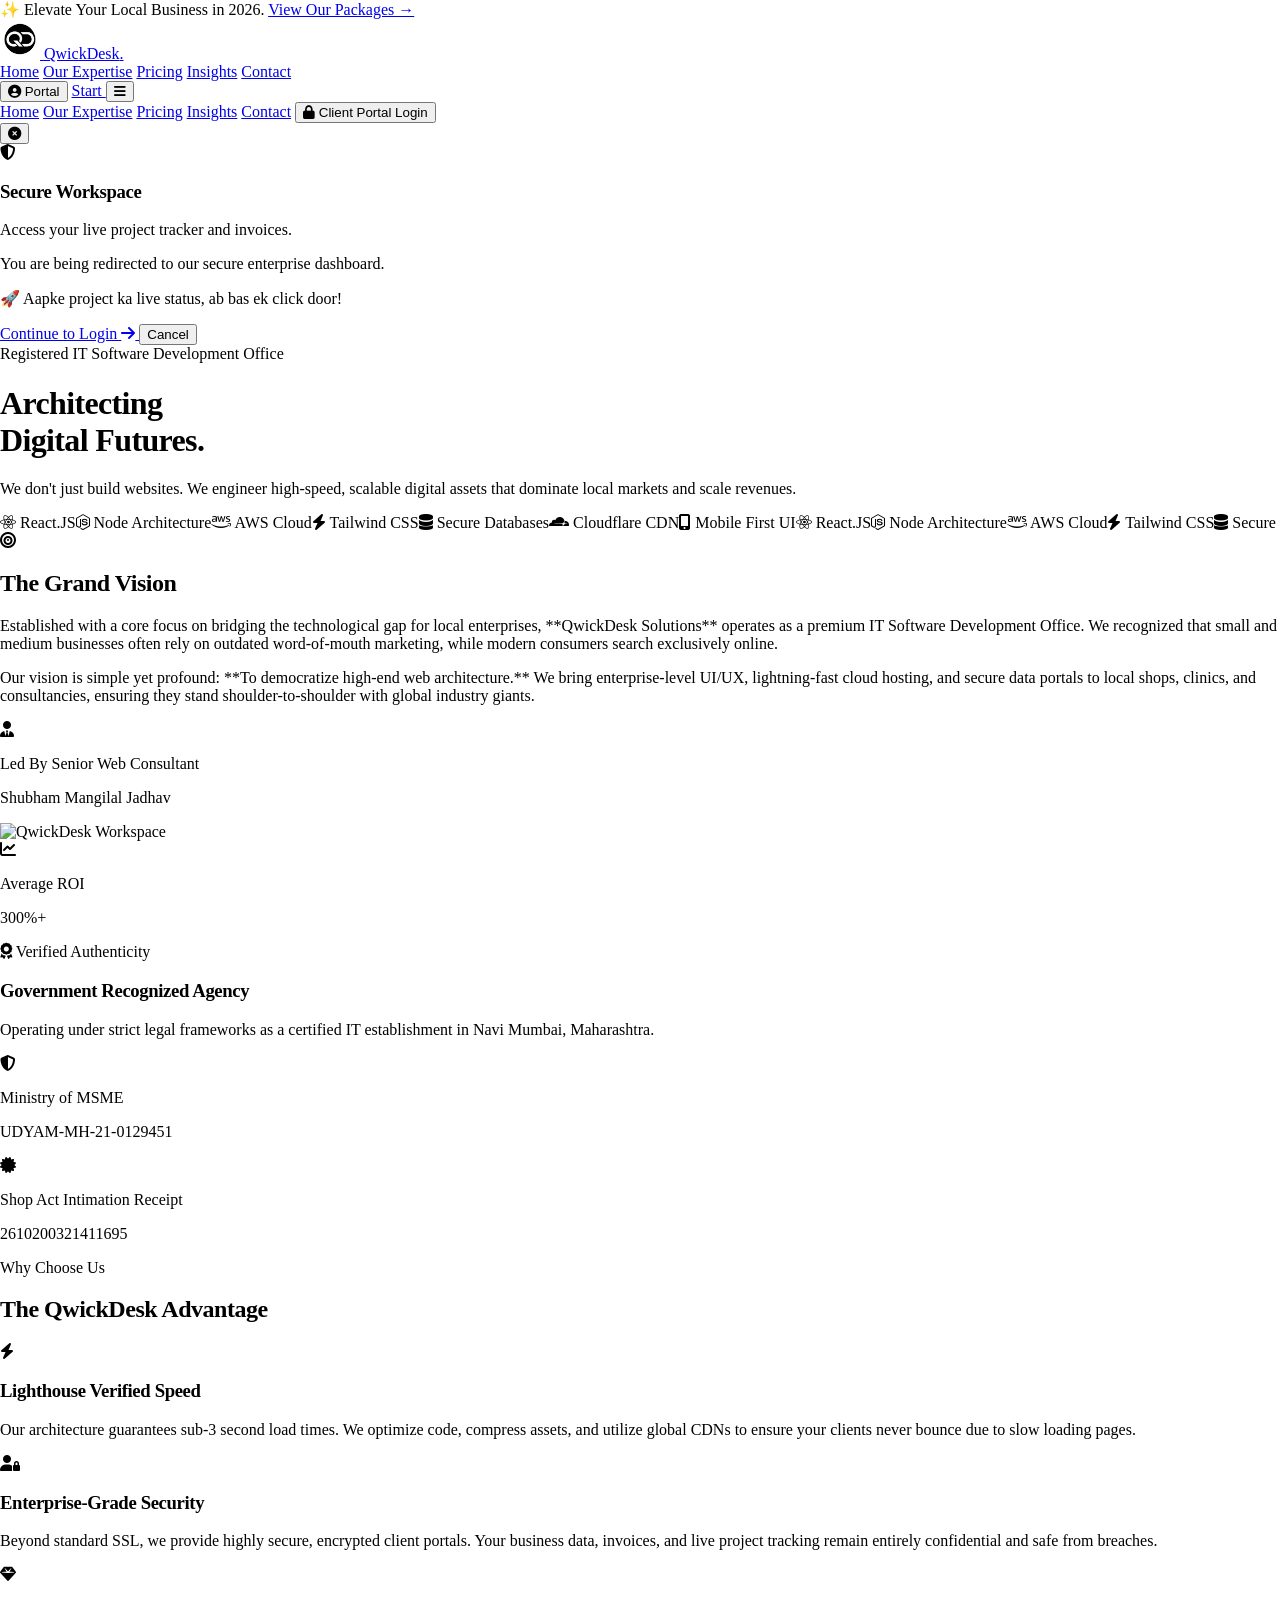
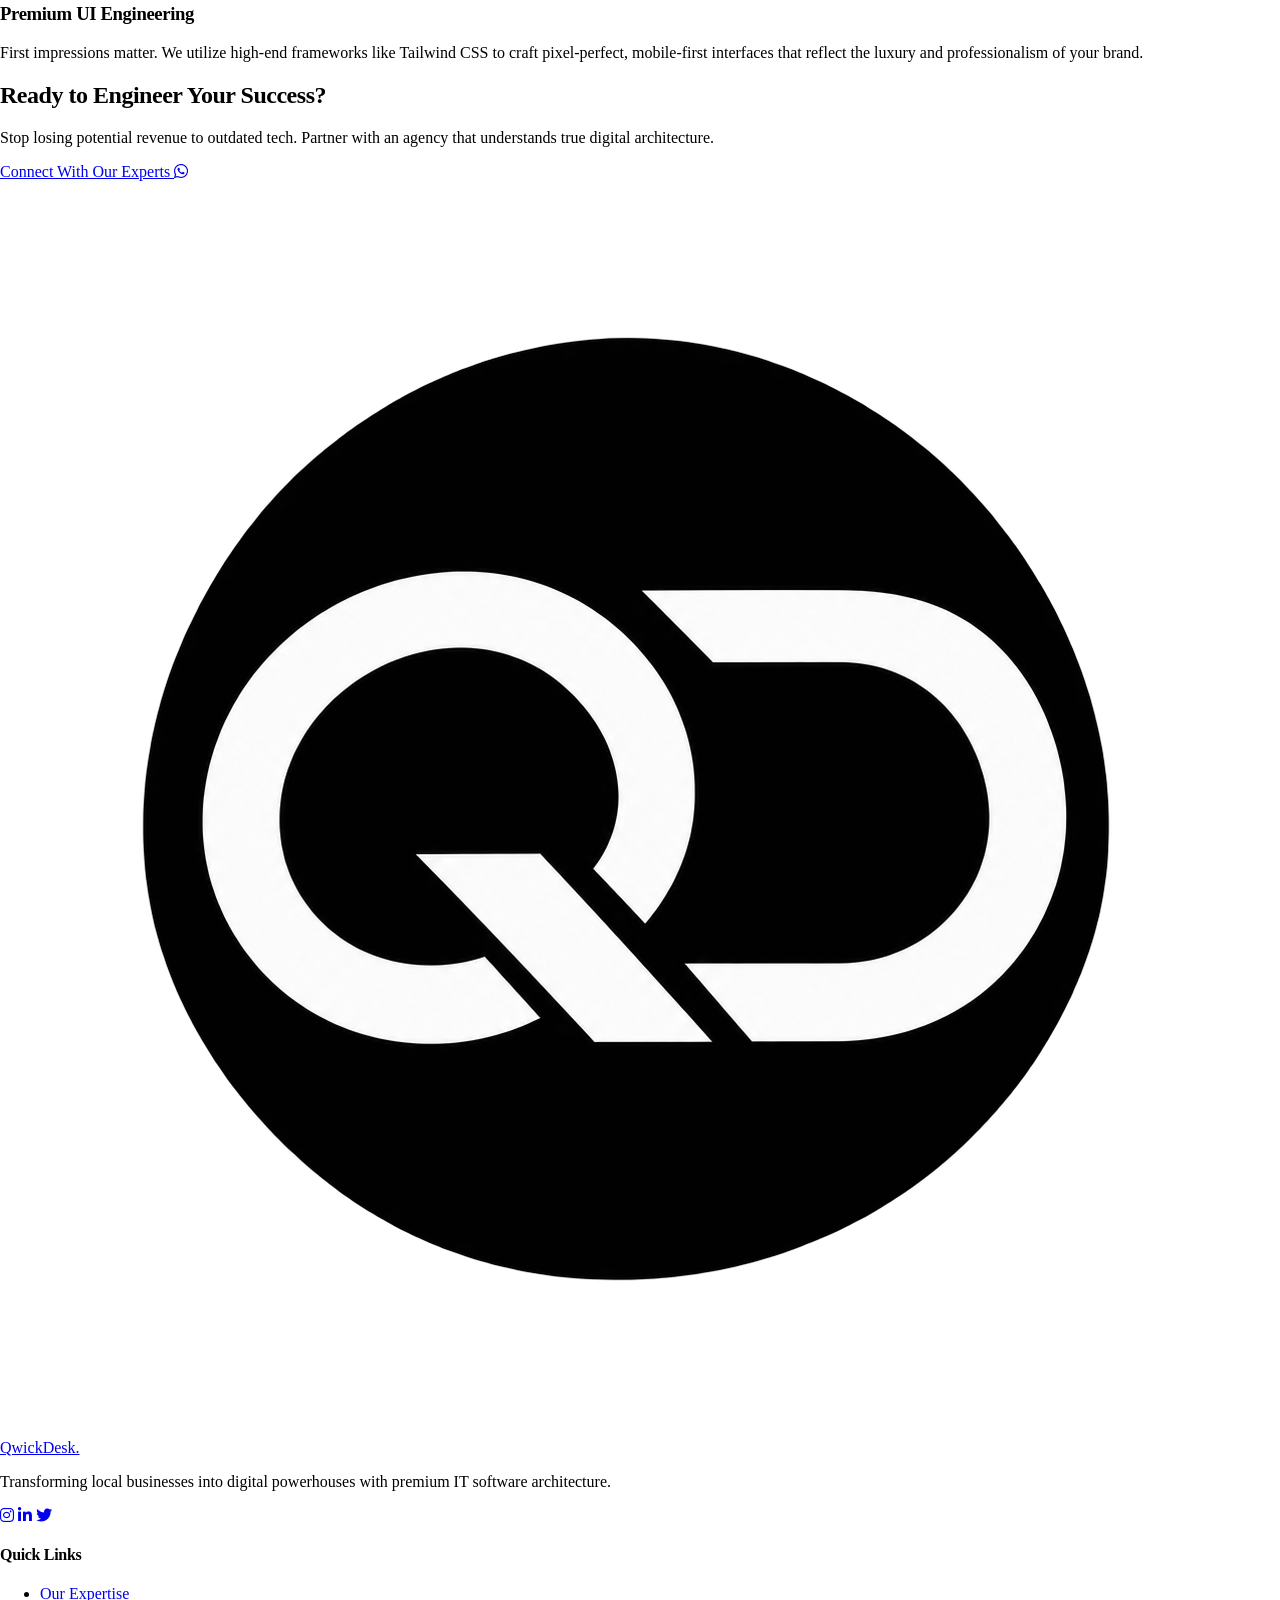
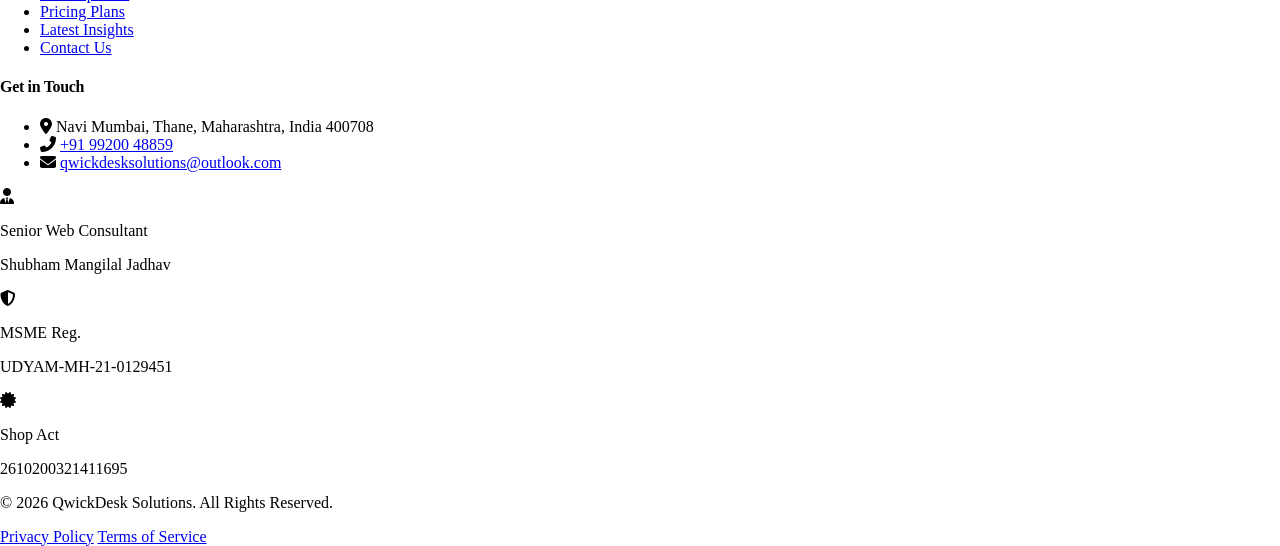
==== about.html @ 7ba64572 "Create about.html" ====
<!DOCTYPE html>
<html lang="en">
<head>
    <meta charset="UTF-8">
    <meta name="viewport" content="width=device-width, initial-scale=1.0, maximum-scale=1.0, user-scalable=no">
    <title>About Us | QwickDesk Solutions - Premium Web Agency</title>
    
    <!-- SEO & Meta Tags -->
    <meta name="description" content="Learn about QwickDesk Solutions - An officially recognized IT Software Development Office empowering local businesses with high-speed digital architecture.">
    <meta name="theme-color" content="#0f172a">
    
    <!-- Favicon -->
    <link rel="icon" href="favicon.png" type="image/png">
    
    <!-- Tailwind CSS CDN -->
    <script src="https://cdn.tailwindcss.com"></script>
    <script>
        tailwind.config = {
            theme: {
                extend: {
                    colors: {
                        primary: {
                            DEFAULT: '#4060eb',
                            light: '#6889f3',
                            dark: '#1b2581'
                        },
                        secondary: '#f59e0b',
                    }
                }
            }
        }
    </script>
    
    <!-- FontAwesome Icons -->
    <link rel="stylesheet" href="https://cdnjs.cloudflare.com/ajax/libs/font-awesome/6.4.0/css/all.min.css">
    
    <!-- Custom Advanced CSS for Running Text & Flashing Glows -->
    <style>
        /* Smooth Scrolling Ticker */
        @keyframes marquee {
            0% { transform: translateX(0%); }
            100% { transform: translateX(-50%); }
        }
        .animate-marquee {
            display: flex;
            width: 200%;
            animation: marquee 20s linear infinite;
        }
        .animate-marquee:hover {
            animation-play-state: paused;
        }

        /* Flashy Glowing Borders for Premium Elements */
        @keyframes pulse-glow-border {
            0%, 100% { box-shadow: 0 0 10px rgba(245, 158, 11, 0.1), inset 0 0 10px rgba(245, 158, 11, 0.05); border-color: rgba(245, 158, 11, 0.3); }
            50% { box-shadow: 0 0 25px rgba(245, 158, 11, 0.5), inset 0 0 15px rgba(245, 158, 11, 0.2); border-color: rgba(245, 158, 11, 0.8); }
        }
        .flashy-glow {
            animation: pulse-glow-border 2.5s infinite ease-in-out;
        }

        /* Floating Animation */
        @keyframes float-soft {
            0%, 100% { transform: translateY(0px); }
            50% { transform: translateY(-10px); }
        }
        .animate-float-soft {
            animation: float-soft 4s ease-in-out infinite;
        }
    </style>
    <link rel="stylesheet" href="style.css">
</head>
<body class="overflow-x-hidden antialiased bg-slate-50 text-slate-800">

    <!-- Top Announcement Bar -->
    <div class="announcement-bar bg-primary-dark text-white text-xs sm:text-sm py-2 px-4 text-center font-bold tracking-wider relative overflow-hidden">
        <div class="absolute inset-0 bg-gradient-to-r from-transparent via-white/10 to-transparent w-full translate-x-[-100%] animate-[shimmer_2s_infinite]"></div>
        ✨ Elevate Your Local Business in 2026. <a href="pricing.html" class="underline text-secondary hover:text-white transition">View Our Packages &rarr;</a>
    </div>

    <!-- Navigation Bar -->
    <nav class="navbar sticky top-0 z-50 bg-white/90 backdrop-blur-lg border-b border-slate-200 transition-all duration-300">
        <div class="container mx-auto px-4 h-20 flex justify-between items-center max-w-7xl">
            <!-- Custom Logo -->
            <a href="index.html" class="logo flex items-center gap-2 text-xl sm:text-2xl font-black text-primary-dark">
                <img src="logo.png" alt="QwickDesk Logo" class="h-8 sm:h-10 w-auto object-contain" style="max-height: 40px;">
                QwickDesk<span class="text-secondary">.</span>
            </a>

            <!-- Desktop Menu -->
            <div class="nav-menu hidden lg:flex items-center gap-8 font-semibold text-slate-600 text-sm">
                <a href="index.html" class="hover:text-primary transition">Home</a>
                <a href="services.html" class="hover:text-primary transition">Our Expertise</a>
                <a href="pricing.html" class="hover:text-primary transition">Pricing</a>
                <a href="blogs.html" class="hover:text-primary transition">Insights</a>
                <a href="contact.html" class="hover:text-primary transition">Contact</a>
            </div>

            <!-- Nav Actions & Portal Login -->
            <div class="nav-actions flex items-center gap-2 sm:gap-3">
                <button onclick="openLoginModal()" class="btn-portal flex items-center gap-1.5 bg-slate-100 hover:bg-slate-200 text-slate-800 px-3 sm:px-4 py-2 rounded-full font-bold text-xs sm:text-sm transition border border-slate-300 shadow-sm hover:shadow-md">
                    <i class="fas fa-user-circle text-primary text-sm sm:text-base"></i> <span class="hidden xs:inline">Portal</span>
                </button>
                <a href="contact.html" class="btn-primary bg-primary hover:bg-primary-dark text-white px-4 sm:px-5 py-2 rounded-full font-bold text-xs sm:text-sm transition shadow-lg shadow-primary/40 hover:shadow-primary/60">
                    Start
                </a>
                <button class="hamburger lg:hidden text-xl text-primary-dark focus:outline-none ml-1" aria-label="Toggle Menu">
                    <i class="fas fa-bars"></i>
                </button>
            </div>
        </div>
    </nav>

    <!-- Mobile Menu Overlay -->
    <div class="mobile-menu-overlay fixed inset-0 bg-primary-dark/95 backdrop-blur-md z-40 hidden flex-col items-center justify-center gap-6 text-white text-xl font-bold">
        <a href="index.html">Home</a>
        <a href="services.html">Our Expertise</a>
        <a href="pricing.html">Pricing</a>
        <a href="blogs.html">Insights</a>
        <a href="contact.html">Contact</a>
        <button onclick="openLoginModal()" class="mt-4 bg-secondary text-white px-8 py-3 rounded-full shadow-2xl">
            <i class="fas fa-lock"></i> Client Portal Login
        </button>
    </div>

    <!-- Client Portal Login Popup Modal -->
    <div id="loginModal" class="modal-overlay fixed inset-0 bg-slate-900/80 backdrop-blur-sm z-[100] hidden items-center justify-center p-4 opacity-0 transition-opacity duration-300">
        <div class="modal-card bg-white w-full max-w-md rounded-3xl shadow-2xl overflow-hidden transform scale-95 transition-transform duration-300 relative">
            <div class="bg-primary-dark p-6 text-center relative">
                <button onclick="closeLoginModal()" class="absolute top-4 right-4 text-white/70 hover:text-white text-xl transition">
                    <i class="fas fa-times-circle"></i>
                </button>
                <div class="w-16 h-16 bg-white/10 rounded-2xl flex items-center justify-center mx-auto mb-3 border border-white/20">
                    <i class="fas fa-shield-alt text-2xl text-secondary"></i>
                </div>
                <h3 class="text-2xl font-black text-white">Secure Workspace</h3>
                <p class="text-slate-300 text-sm mt-1">Access your live project tracker and invoices.</p>
            </div>
            <div class="p-8 text-center bg-slate-50">
                <p class="text-slate-600 font-medium mb-3 text-sm">
                    You are being redirected to our secure enterprise dashboard.
                </p>
                <p class="text-primary font-bold mb-6 text-base tracking-wide">
                    🚀 Aapke project ka live status, ab bas ek click door!
                </p>
                <div class="flex flex-col gap-3">
                    <a href="https://web.qwickdesksolutions.co.in/login.html" class="bg-primary hover:bg-primary-dark text-white font-bold py-3.5 rounded-xl shadow-lg transition flex items-center justify-center gap-2 w-full">
                        Continue to Login <i class="fas fa-arrow-right"></i>
                    </a>
                    <button onclick="closeLoginModal()" class="text-slate-500 hover:text-slate-800 font-bold py-3 text-sm transition">
                        Cancel
                    </button>
                </div>
            </div>
        </div>
    </div>

    <!-- Page Header (Premium Dark Gradient with Animation) -->
    <header class="relative pt-32 pb-36 bg-gradient-to-br from-slate-900 via-primary-dark to-slate-900 text-center overflow-hidden">
        <div class="absolute top-0 right-0 w-[500px] h-[500px] bg-primary/20 rounded-full blur-[100px] pointer-events-none animate-pulse"></div>
        <div class="absolute bottom-0 left-0 w-[400px] h-[400px] bg-secondary/10 rounded-full blur-[80px] pointer-events-none animate-pulse delay-1000"></div>
        
        <div class="container mx-auto px-5 relative z-10 reveal-fade-up">
            <span class="inline-block py-1.5 px-4 rounded-full bg-white/10 border border-white/20 text-secondary text-xs font-black tracking-[0.2em] uppercase mb-6 shadow-[0_0_15px_rgba(255,255,255,0.1)] backdrop-blur-md">Registered IT Software Development Office</span>
            <h1 class="text-5xl md:text-7xl font-black text-white mb-6 tracking-tight leading-tight">Architecting <br class="hidden md:block"> <span class="text-transparent bg-clip-text bg-gradient-to-r from-white via-slate-200 to-slate-400">Digital Futures.</span></h1>
            <p class="text-slate-300 text-lg md:text-xl max-w-2xl mx-auto font-medium">We don't just build websites. We engineer high-speed, scalable digital assets that dominate local markets and scale revenues.</p>
        </div>
    </header>

    <!-- 🌟 RUNNING TECHNOLOGY TICKER (Flashy Infinite Scroll) 🌟 -->
    <div class="bg-primary-dark border-y border-white/10 py-4 overflow-hidden relative z-30 shadow-2xl">
        <div class="animate-marquee flex gap-12 items-center text-white/50 text-sm md:text-base font-bold uppercase tracking-widest whitespace-nowrap">
            <span><i class="fab fa-react text-secondary"></i> React.JS</span>
            <span><i class="fab fa-node-js text-secondary"></i> Node Architecture</span>
            <span><i class="fab fa-aws text-secondary"></i> AWS Cloud</span>
            <span><i class="fas fa-bolt text-secondary"></i> Tailwind CSS</span>
            <span><i class="fas fa-database text-secondary"></i> Secure Databases</span>
            <span><i class="fab fa-cloudflare text-secondary"></i> Cloudflare CDN</span>
            <span><i class="fas fa-mobile-alt text-secondary"></i> Mobile First UI</span>
            <!-- Duplicate for infinite loop illusion -->
            <span><i class="fab fa-react text-secondary"></i> React.JS</span>
            <span><i class="fab fa-node-js text-secondary"></i> Node Architecture</span>
            <span><i class="fab fa-aws text-secondary"></i> AWS Cloud</span>
            <span><i class="fas fa-bolt text-secondary"></i> Tailwind CSS</span>
            <span><i class="fas fa-database text-secondary"></i> Secure Databases</span>
            <span><i class="fab fa-cloudflare text-secondary"></i> Cloudflare CDN</span>
            <span><i class="fas fa-mobile-alt text-secondary"></i> Mobile First UI</span>
        </div>
    </div>

    <!-- Main Content Section -->
    <section class="py-20 bg-slate-50 relative">
        <div class="container mx-auto px-5 max-w-6xl relative z-20"> 
            
            <!-- In-Depth Mission & Vision Layout -->
            <div class="grid lg:grid-cols-12 gap-12 items-center mb-24">
                
                <!-- Left: Text Content -->
                <div class="lg:col-span-7 space-y-8 reveal-fade-right">
                    <div>
                        <div class="flex items-center gap-3 mb-4">
                            <div class="w-10 h-10 rounded-full bg-primary/10 flex items-center justify-center text-primary">
                                <i class="fas fa-bullseye text-xl"></i>
                            </div>
                            <h2 class="text-3xl font-black text-primary-dark">The Grand Vision</h2>
                        </div>
                        <p class="text-slate-600 text-lg leading-relaxed">
                            Established with a core focus on bridging the technological gap for local enterprises, **QwickDesk Solutions** operates as a premium IT Software Development Office. We recognized that small and medium businesses often rely on outdated word-of-mouth marketing, while modern consumers search exclusively online. 
                        </p>
                        <p class="text-slate-600 text-lg leading-relaxed mt-4">
                            Our vision is simple yet profound: **To democratize high-end web architecture.** We bring enterprise-level UI/UX, lightning-fast cloud hosting, and secure data portals to local shops, clinics, and consultancies, ensuring they stand shoulder-to-shoulder with global industry giants.
                        </p>
                    </div>

                    <div class="bg-white p-6 rounded-2xl border border-slate-200 shadow-sm flex items-center gap-5">
                        <div class="w-16 h-16 rounded-full bg-slate-900 flex items-center justify-center text-secondary shadow-lg shrink-0">
                            <i class="fas fa-user-tie text-2xl"></i>
                        </div>
                        <div>
                            <p class="text-xs text-slate-500 font-bold uppercase tracking-widest mb-1">Led By Senior Web Consultant</p>
                            <p class="text-xl font-black text-primary-dark">Shubham Mangilal Jadhav</p>
                        </div>
                    </div>
                </div>

                <!-- Right: Abstract/Premium Image Graphic -->
                <div class="lg:col-span-5 relative reveal-fade-left">
                    <div class="absolute inset-0 bg-gradient-to-tr from-primary/30 to-secondary/30 rounded-[3rem] transform rotate-6 scale-105"></div>
                    <img src="https://images.unsplash.com/photo-1504384308090-c894fdcc538d?auto=format&fit=crop&w=800&q=80" alt="QwickDesk Workspace" class="relative rounded-[3rem] shadow-2xl w-full h-auto object-cover border-8 border-white z-10 animate-float-soft">
                    
                    <!-- Floating Stat Badge -->
                    <div class="absolute -bottom-8 -left-8 bg-white p-5 rounded-2xl shadow-2xl border border-slate-100 z-20 flex items-center gap-4">
                        <div class="w-12 h-12 bg-green-100 rounded-full flex items-center justify-center text-green-600 text-xl">
                            <i class="fas fa-chart-line"></i>
                        </div>
                        <div>
                            <p class="text-xs text-slate-500 font-bold uppercase">Average ROI</p>
                            <p class="text-2xl font-black text-primary-dark">300%+</p>
                        </div>
                    </div>
                </div>
            </div>

            <!-- 🌟 FLASHY TRUST BANNER (Government Certifications) 🌟 -->
            <div class="mb-24 bg-gradient-to-br from-slate-900 via-primary-dark to-slate-900 rounded-[2.5rem] p-10 md:p-14 text-white shadow-2xl relative overflow-hidden reveal-fade-up border border-slate-700">
                <!-- Background decorative elements -->
                <div class="absolute top-[-50px] right-[-50px] w-64 h-64 bg-white/5 rounded-full blur-[40px]"></div>
                <div class="absolute bottom-[-50px] left-[-50px] w-64 h-64 bg-secondary/10 rounded-full blur-[40px]"></div>
                
                <div class="text-center mb-12 relative z-10">
                    <span class="inline-flex items-center justify-center gap-2 bg-secondary/20 text-secondary px-4 py-1.5 rounded-full font-bold tracking-widest uppercase text-sm mb-4 border border-secondary/30">
                        <i class="fas fa-award"></i> Verified Authenticity
                    </span>
                    <h3 class="text-3xl md:text-5xl font-black tracking-tight">Government Recognized Agency</h3>
                    <p class="mt-4 text-slate-300 font-medium">Operating under strict legal frameworks as a certified IT establishment in Navi Mumbai, Maharashtra.</p>
                </div>
                
                <div class="grid grid-cols-1 md:grid-cols-2 gap-8 relative z-10 max-w-4xl mx-auto">
                    <!-- MSME Badge (Glowing) -->
                    <div class="flex items-center gap-5 bg-slate-800/80 backdrop-blur-md p-6 rounded-3xl flashy-glow">
                        <div class="w-16 h-16 rounded-2xl bg-gradient-to-br from-primary to-primary-dark flex items-center justify-center text-white shadow-inner shrink-0">
                            <i class="fas fa-shield-alt text-3xl"></i>
                        </div>
                        <div>
                            <p class="text-xs text-slate-400 font-bold uppercase tracking-widest mb-1">Ministry of MSME</p>
                            <p class="text-lg sm:text-xl font-mono font-black text-white tracking-wider">UDYAM-MH-21-0129451</p>
                        </div>
                    </div>
                    
                    <!-- Shop Act Badge (Glowing) -->
                    <div class="flex items-center gap-5 bg-slate-800/80 backdrop-blur-md p-6 rounded-3xl flashy-glow delay-75">
                        <div class="w-16 h-16 rounded-2xl bg-gradient-to-br from-secondary to-amber-600 flex items-center justify-center text-white shadow-inner shrink-0">
                            <i class="fas fa-certificate text-3xl"></i>
                        </div>
                        <div>
                            <p class="text-xs text-slate-400 font-bold uppercase tracking-widest mb-1">Shop Act Intimation Receipt</p>
                            <p class="text-lg sm:text-xl font-mono font-black text-white tracking-wider">2610200321411695</p>
                        </div>
                    </div>
                </div>
            </div>

            <!-- In-Depth Core Values Grid -->
            <div class="text-center reveal-fade-up">
                <span class="text-secondary font-bold tracking-widest uppercase text-sm">Why Choose Us</span>
                <h2 class="text-4xl font-black text-primary-dark mt-2 mb-12">The QwickDesk Advantage</h2>
                
                <div class="grid grid-cols-1 md:grid-cols-3 gap-8">
                    <!-- Value 1 -->
                    <div class="bg-white p-10 rounded-[2rem] shadow-[0_8px_30px_rgb(0,0,0,0.04)] border border-slate-100 hover:-translate-y-2 hover:shadow-[0_20px_40px_rgb(0,0,0,0.08)] transition-all duration-300 text-left group">
                        <div class="w-16 h-16 rounded-2xl bg-blue-50 text-blue-600 flex items-center justify-center text-3xl mb-6 group-hover:bg-blue-600 group-hover:text-white transition-colors duration-300">
                            <i class="fas fa-bolt"></i>
                        </div>
                        <h3 class="text-2xl font-black text-primary-dark mb-4">Lighthouse Verified Speed</h3>
                        <p class="text-slate-600 text-sm leading-relaxed">Our architecture guarantees sub-3 second load times. We optimize code, compress assets, and utilize global CDNs to ensure your clients never bounce due to slow loading pages.</p>
                    </div>
                    
                    <!-- Value 2 -->
                    <div class="bg-white p-10 rounded-[2rem] shadow-[0_8px_30px_rgb(0,0,0,0.04)] border border-slate-100 hover:-translate-y-2 hover:shadow-[0_20px_40px_rgb(0,0,0,0.08)] transition-all duration-300 text-left group">
                        <div class="w-16 h-16 rounded-2xl bg-green-50 text-green-600 flex items-center justify-center text-3xl mb-6 group-hover:bg-green-600 group-hover:text-white transition-colors duration-300">
                            <i class="fas fa-user-lock"></i>
                        </div>
                        <h3 class="text-2xl font-black text-primary-dark mb-4">Enterprise-Grade Security</h3>
                        <p class="text-slate-600 text-sm leading-relaxed">Beyond standard SSL, we provide highly secure, encrypted client portals. Your business data, invoices, and live project tracking remain entirely confidential and safe from breaches.</p>
                    </div>
                    
                    <!-- Value 3 -->
                    <div class="bg-white p-10 rounded-[2rem] shadow-[0_8px_30px_rgb(0,0,0,0.04)] border border-slate-100 hover:-translate-y-2 hover:shadow-[0_20px_40px_rgb(0,0,0,0.08)] transition-all duration-300 text-left group">
                        <div class="w-16 h-16 rounded-2xl bg-purple-50 text-purple-600 flex items-center justify-center text-3xl mb-6 group-hover:bg-purple-600 group-hover:text-white transition-colors duration-300">
                            <i class="fas fa-gem"></i>
                        </div>
                        <h3 class="text-2xl font-black text-primary-dark mb-4">Premium UI Engineering</h3>
                        <p class="text-slate-600 text-sm leading-relaxed">First impressions matter. We utilize high-end frameworks like Tailwind CSS to craft pixel-perfect, mobile-first interfaces that reflect the luxury and professionalism of your brand.</p>
                    </div>
                </div>
            </div>

            <!-- Ultimate CTA Section -->
            <div class="mt-24 text-center reveal-fade-up relative">
                <div class="absolute inset-0 bg-primary/5 rounded-[3rem] transform -skew-y-2"></div>
                <div class="relative py-16 px-8">
                    <h2 class="text-3xl md:text-5xl font-black text-primary-dark mb-6">Ready to Engineer Your Success?</h2>
                    <p class="text-lg text-slate-600 mb-10 max-w-2xl mx-auto">Stop losing potential revenue to outdated tech. Partner with an agency that understands true digital architecture.</p>
                    <a href="https://wa.me/919920048859" target="_blank" class="inline-flex items-center gap-3 bg-primary hover:bg-primary-dark text-white px-10 py-5 rounded-full font-black text-lg transition shadow-[0_10px_30px_rgba(64,96,235,0.4)] hover:shadow-[0_15px_40px_rgba(64,96,235,0.6)] transform hover:-translate-y-1">
                        Connect With Our Experts <i class="fab fa-whatsapp text-2xl"></i>
                    </a>
                </div>
            </div>

        </div>
    </section>

    <!-- Footer -->
    <footer class="bg-slate-900 text-slate-300 py-16 border-t border-slate-800">
        <div class="container mx-auto px-5 max-w-7xl">
            <div class="grid grid-cols-1 md:grid-cols-3 gap-10 mb-12">
                <div>
                    <a href="index.html" class="flex items-center gap-2 text-2xl font-black text-white mb-4">
                        <img src="logo.png" alt="QwickDesk Logo" class="h-8 w-auto object-contain"> QwickDesk.
                    </a>
                    <p class="text-sm text-slate-400 mb-6 max-w-xs">Transforming local businesses into digital powerhouses with premium IT software architecture.</p>
                    <div class="flex gap-4">
                        <a href="#" class="w-10 h-10 rounded-full bg-slate-800 flex items-center justify-center hover:bg-primary hover:text-white transition"><i class="fab fa-instagram"></i></a>
                        <a href="#" class="w-10 h-10 rounded-full bg-slate-800 flex items-center justify-center hover:bg-primary hover:text-white transition"><i class="fab fa-linkedin-in"></i></a>
                        <a href="#" class="w-10 h-10 rounded-full bg-slate-800 flex items-center justify-center hover:bg-primary hover:text-white transition"><i class="fab fa-twitter"></i></a>
                    </div>
                </div>
                <div>
                    <h4 class="text-white font-bold mb-4 uppercase tracking-wider text-sm">Quick Links</h4>
                    <ul class="space-y-3 text-sm">
                        <li><a href="services.html" class="hover:text-secondary transition">Our Expertise</a></li>
                        <li><a href="pricing.html" class="hover:text-secondary transition">Pricing Plans</a></li>
                        <li><a href="blogs.html" class="hover:text-secondary transition">Latest Insights</a></li>
                        <li><a href="contact.html" class="hover:text-secondary transition">Contact Us</a></li>
                    </ul>
                </div>
                <div>
                    <h4 class="text-white font-bold mb-4 uppercase tracking-wider text-sm">Get in Touch</h4>
                    <ul class="space-y-4 text-sm">
                        <li class="flex items-start gap-3">
                            <i class="fas fa-map-marker-alt mt-1 text-secondary"></i>
                            <span>Navi Mumbai, Thane, Maharashtra, India 400708</span>
                        </li>
                        <li class="flex items-center gap-3">
                            <i class="fas fa-phone-alt text-secondary"></i>
                            <a href="tel:+919920048859" class="hover:text-white transition">+91 99200 48859</a>
                        </li>
                        <li class="flex items-center gap-3">
                            <i class="fas fa-envelope text-secondary"></i>
                            <a href="mailto:qwickdesksolutions@outlook.com" class="hover:text-white transition">qwickdesksolutions@outlook.com</a>
                        </li>
                    </ul>
                </div>
            </div>
            
            <div class="bg-slate-800/40 border border-slate-700/50 rounded-2xl p-5 mb-8 flex flex-col lg:flex-row justify-between items-center gap-6 text-sm shadow-inner">
                <div class="flex items-center gap-3 w-full lg:w-auto">
                    <div class="w-10 h-10 rounded-full bg-slate-900 flex items-center justify-center text-secondary shadow-sm shrink-0">
                        <i class="fas fa-user-tie"></i>
                    </div>
                    <div>
                        <p class="text-xs text-slate-500 font-bold uppercase tracking-widest">Senior Web Consultant</p>
                        <p class="text-slate-300 font-semibold">Shubham Mangilal Jadhav</p>
                    </div>
                </div>
                <div class="hidden lg:block w-px h-10 bg-slate-700"></div>
                
                <div class="flex flex-col sm:flex-row gap-6 w-full lg:w-auto">
                    <!-- Footer Udyam -->
                    <div class="flex items-center gap-3">
                        <div class="w-10 h-10 rounded-full bg-slate-900 flex items-center justify-center text-secondary shadow-sm shrink-0">
                            <i class="fas fa-shield-alt"></i>
                        </div>
                        <div>
                            <p class="text-xs text-slate-500 font-bold uppercase tracking-widest">MSME Reg.</p>
                            <p class="text-slate-300 font-semibold font-mono tracking-tight">UDYAM-MH-21-0129451</p>
                        </div>
                    </div>
                    <!-- Footer Shop Act Updated with Exact Number -->
                    <div class="flex items-center gap-3">
                        <div class="w-10 h-10 rounded-full bg-slate-900 flex items-center justify-center text-secondary shadow-sm shrink-0">
                            <i class="fas fa-certificate"></i>
                        </div>
                        <div>
                            <p class="text-xs text-slate-500 font-bold uppercase tracking-widest">Shop Act</p>
                            <p class="text-slate-300 font-semibold font-mono tracking-tight">2610200321411695</p>
                        </div>
                    </div>
                </div>
            </div>

            <div class="border-t border-slate-800 pt-8 flex flex-col md:flex-row justify-between items-center gap-4 text-xs">
                <p>&copy; 2026 QwickDesk Solutions. All Rights Reserved.</p>
                <div class="flex gap-4">
                    <a href="privacy.html" class="hover:text-white transition">Privacy Policy</a>
                    <a href="terms.html" class="hover:text-white transition">Terms of Service</a>
                </div>
            </div>
        </div>
    </footer>

    <!-- Scripts -->
    <script>
        // Modal Logic
        function openLoginModal() {
            const modal = document.getElementById('loginModal');
            modal.classList.remove('hidden');
            setTimeout(() => {
                modal.classList.remove('opacity-0');
                modal.querySelector('.modal-card').classList.remove('scale-95');
            }, 10);
        }
        function closeLoginModal() {
            const modal = document.getElementById('loginModal');
            modal.classList.add('opacity-0');
            modal.querySelector('.modal-card').classList.add('scale-95');
            setTimeout(() => {
                modal.classList.add('hidden');
            }, 300);
        }
        document.getElementById('loginModal').addEventListener('click', function(e) {
            if (e.target === this) closeLoginModal();
        });
    </script>
    <script src="script.js"></script>
</body>
</html>
---- style.css ----
/* ==========================================================================
   QWICKDESK SOLUTIONS - PREMIUM AGENCY STYLESHEET
   Description: Core aesthetics, animations, and high-end UI overrides.
   ========================================================================== */

/* ----------------------------------------
   1. ROOT VARIABLES & THEME CONFIG
   ---------------------------------------- */
:root {
    --primary: #4060eb;
    --primary-light: #6889f3;
    --primary-dark: #1b2581;
    --secondary: #f59e0b; /* Amber accent */
    --accent-emerald: #10b981;
    --accent-purple: #8b5cf6;
    --dark: #0f172a;
    --slate-50: #f8fafc;
    --slate-800: #1e293b;
    
    /* Shadows */
    --shadow-soft: 0 4px 20px -2px rgba(27, 37, 129, 0.05);
    --shadow-glow: 0 0 40px rgba(64, 96, 235, 0.2);
    --shadow-premium: 0 20px 40px -10px rgba(27, 37, 129, 0.15);
    
    /* Transitions */
    --bezier-smooth: cubic-bezier(0.4, 0, 0.2, 1);
    --bezier-bounce: cubic-bezier(0.68, -0.55, 0.26, 1.55);
    --trans-normal: all 0.3s var(--bezier-smooth);
    --trans-slow: all 0.5s var(--bezier-smooth);
}

/* ----------------------------------------
   2. BASE RESETS & GLOBAL RULES
   ---------------------------------------- */
html, body {
    margin: 0;
    padding: 0;
    width: 100%;
    /* STRICT MOBILE RESPONSIVENESS: Prevents horizontal scroll/overflow */
    overflow-x: hidden !important; 
    box-sizing: border-box;
    scroll-behavior: smooth;
    -webkit-font-smoothing: antialiased;
    -moz-osx-font-smoothing: grayscale;
}

*, *::before, *::after {
    box-sizing: inherit;
}

/* Selection Color */
::selection {
    background-color: var(--primary);
    color: #ffffff;
}
::-moz-selection {
    background-color: var(--primary);
    color: #ffffff;
}

/* Custom Premium Scrollbar */
::-webkit-scrollbar {
    width: 10px;
}
::-webkit-scrollbar-track {
    background: var(--slate-50);
}
::-webkit-scrollbar-thumb {
    background: #cbd5e1;
    border-radius: 10px;
    border: 2px solid var(--slate-50);
}
::-webkit-scrollbar-thumb:hover {
    background: var(--primary-light);
}

/* ----------------------------------------
   3. TYPOGRAPHY ENHANCEMENTS
   ---------------------------------------- */
.text-gradient {
    background: linear-gradient(135deg, var(--primary), var(--secondary));
    -webkit-background-clip: text;
    -webkit-text-fill-color: transparent;
    background-clip: text;
    color: transparent;
}

.text-gradient-emerald {
    background: linear-gradient(135deg, #10b981, #34d399);
    -webkit-background-clip: text;
    -webkit-text-fill-color: transparent;
}

h1, h2, h3, h4, h5, h6 {
    letter-spacing: -0.02em;
}

/* ----------------------------------------
   4. NAVIGATION BAR EFFECTS
   ---------------------------------------- */
.navbar {
    transition: var(--trans-normal);
}
.navbar.scrolled {
    background: rgba(255, 255, 255, 0.95);
    backdrop-filter: blur(12px);
    -webkit-backdrop-filter: blur(12px);
    box-shadow: 0 10px 30px -10px rgba(0,0,0,0.08);
    height: 70px; /* Shrinks slightly on scroll */
}

.nav-links a {
    position: relative;
}
.nav-links a::after {
    content: '';
    position: absolute;
    bottom: -4px;
    left: 0;
    width: 0%;
    height: 2px;
    background-color: var(--primary);
    transition: var(--trans-normal);
    border-radius: 2px;
}
.nav-links a:hover::after,
.nav-links a.active::after {
    width: 100%;
}

/* ----------------------------------------
   5. GLASSMORPHISM & PREMIUM CARDS
   ---------------------------------------- */
.glass-card {
    background: rgba(255, 255, 255, 0.7);
    backdrop-filter: blur(16px);
    -webkit-backdrop-filter: blur(16px);
    border: 1px solid rgba(255, 255, 255, 0.5);
    box-shadow: var(--shadow-soft);
}

.glass-card-dark {
    background: rgba(15, 23, 42, 0.7);
    backdrop-filter: blur(16px);
    -webkit-backdrop-filter: blur(16px);
    border: 1px solid rgba(255, 255, 255, 0.1);
}

.hover-glow {
    transition: var(--trans-normal);
}
.hover-glow:hover {
    box-shadow: var(--shadow-glow);
    transform: translateY(-5px);
}

/* ----------------------------------------
   6. CUSTOM ANIMATIONS (KEYFRAMES)
   ---------------------------------------- */

/* Floating Element Animation */
@keyframes float {
    0% { transform: translateY(0px); }
    50% { transform: translateY(-15px); }
    100% { transform: translateY(0px); }
}
.animate-float {
    animation: float 4s ease-in-out infinite;
}

/* Slow Bounce for WhatsApp Button */
@keyframes bounceSlow {
    0%, 100% { transform: translateY(0); }
    50% { transform: translateY(-8px); }
}
.animate-bounce-slow {
    animation: bounceSlow 3s infinite ease-in-out;
}

/* Infinite Marquee Scroll */
@keyframes scrollMarquee {
    0% { transform: translateX(0); }
    100% { transform: translateX(-50%); }
}
.marquee-container {
    display: flex;
    width: 200%; /* Important for seamless loop */
    animation: scrollMarquee 20s linear infinite;
}
.marquee-container:hover {
    animation-play-state: paused;
}

/* Pulse Glow (For Live/Active badges) */
@keyframes pulseGlow {
    0% { box-shadow: 0 0 0 0 rgba(16, 185, 129, 0.4); }
    70% { box-shadow: 0 0 0 10px rgba(16, 185, 129, 0); }
    100% { box-shadow: 0 0 0 0 rgba(16, 185, 129, 0); }
}
.pulse-emerald {
    animation: pulseGlow 2s infinite;
}

/* ----------------------------------------
   7. SCROLL REVEAL ANIMATIONS (Triggered via JS)
   ---------------------------------------- */
/* Initial states before scrolling into view */
.reveal-fade-up {
    opacity: 0;
    transform: translateY(40px);
    transition: all 0.8s cubic-bezier(0.5, 0, 0, 1);
}
.reveal-fade-left {
    opacity: 0;
    transform: translateX(40px);
    transition: all 0.8s cubic-bezier(0.5, 0, 0, 1);
}
.reveal-fade-right {
    opacity: 0;
    transform: translateX(-40px);
    transition: all 0.8s cubic-bezier(0.5, 0, 0, 1);
}
.reveal-zoom-in {
    opacity: 0;
    transform: scale(0.9);
    transition: all 0.8s cubic-bezier(0.5, 0, 0, 1);
}

/* Active states applied via JS IntersectionObserver */
.reveal-active {
    opacity: 1;
    transform: translate(0) scale(1);
}

/* Delays for staggered grid animations */
.delay-100 { transition-delay: 100ms; }
.delay-200 { transition-delay: 200ms; }
.delay-300 { transition-delay: 300ms; }
.delay-400 { transition-delay: 400ms; }

/* ----------------------------------------
   8. INPUTS & FORM ELEMENTS
   ---------------------------------------- */
input:-webkit-autofill,
textarea:-webkit-autofill,
select:-webkit-autofill {
    -webkit-box-shadow: 0 0 0px 1000px white inset !important;
    -webkit-text-fill-color: var(--slate-800) !important;
}

input:focus, textarea:focus, select:focus {
    outline: none;
    border-color: var(--primary);
    box-shadow: 0 0 0 4px rgba(64, 96, 235, 0.1);
}

/* ----------------------------------------
   9. MOBILE OVERRIDES & UTILITIES
   ---------------------------------------- */
@media screen and (max-width: 768px) {
    /* Stop marquee animation on mobile to save battery/resources */
    .marquee-container {
        animation: scrollMarquee 30s linear infinite;
    }
    
    /* Ensure no text overflows container */
    h1, h2, h3, p {
        word-wrap: break-word;
        overflow-wrap: break-word;
    }

    /* Reduce gaps in CSS grid automatically */
    .gap-16 { gap: 2rem; }
    .gap-12 { gap: 1.5rem; }
}

/* Multi-line ellipsis clamp */
.line-clamp-2 {
    display: -webkit-box;
    -webkit-line-clamp: 2;
    -webkit-box-orient: vertical;  
    overflow: hidden;
}
.line-clamp-3 {
    display: -webkit-box;
    -webkit-line-clamp: 3;
    -webkit-box-orient: vertical;  
    overflow: hidden;
}

/* ----------------------------------------
   10. MODAL / OVERLAY SPECIFICS
   ---------------------------------------- */
.modal-overlay {
    backdrop-filter: blur(8px);
    -webkit-backdrop-filter: blur(8px);
}

.modal-card {
    will-change: transform, opacity;
}
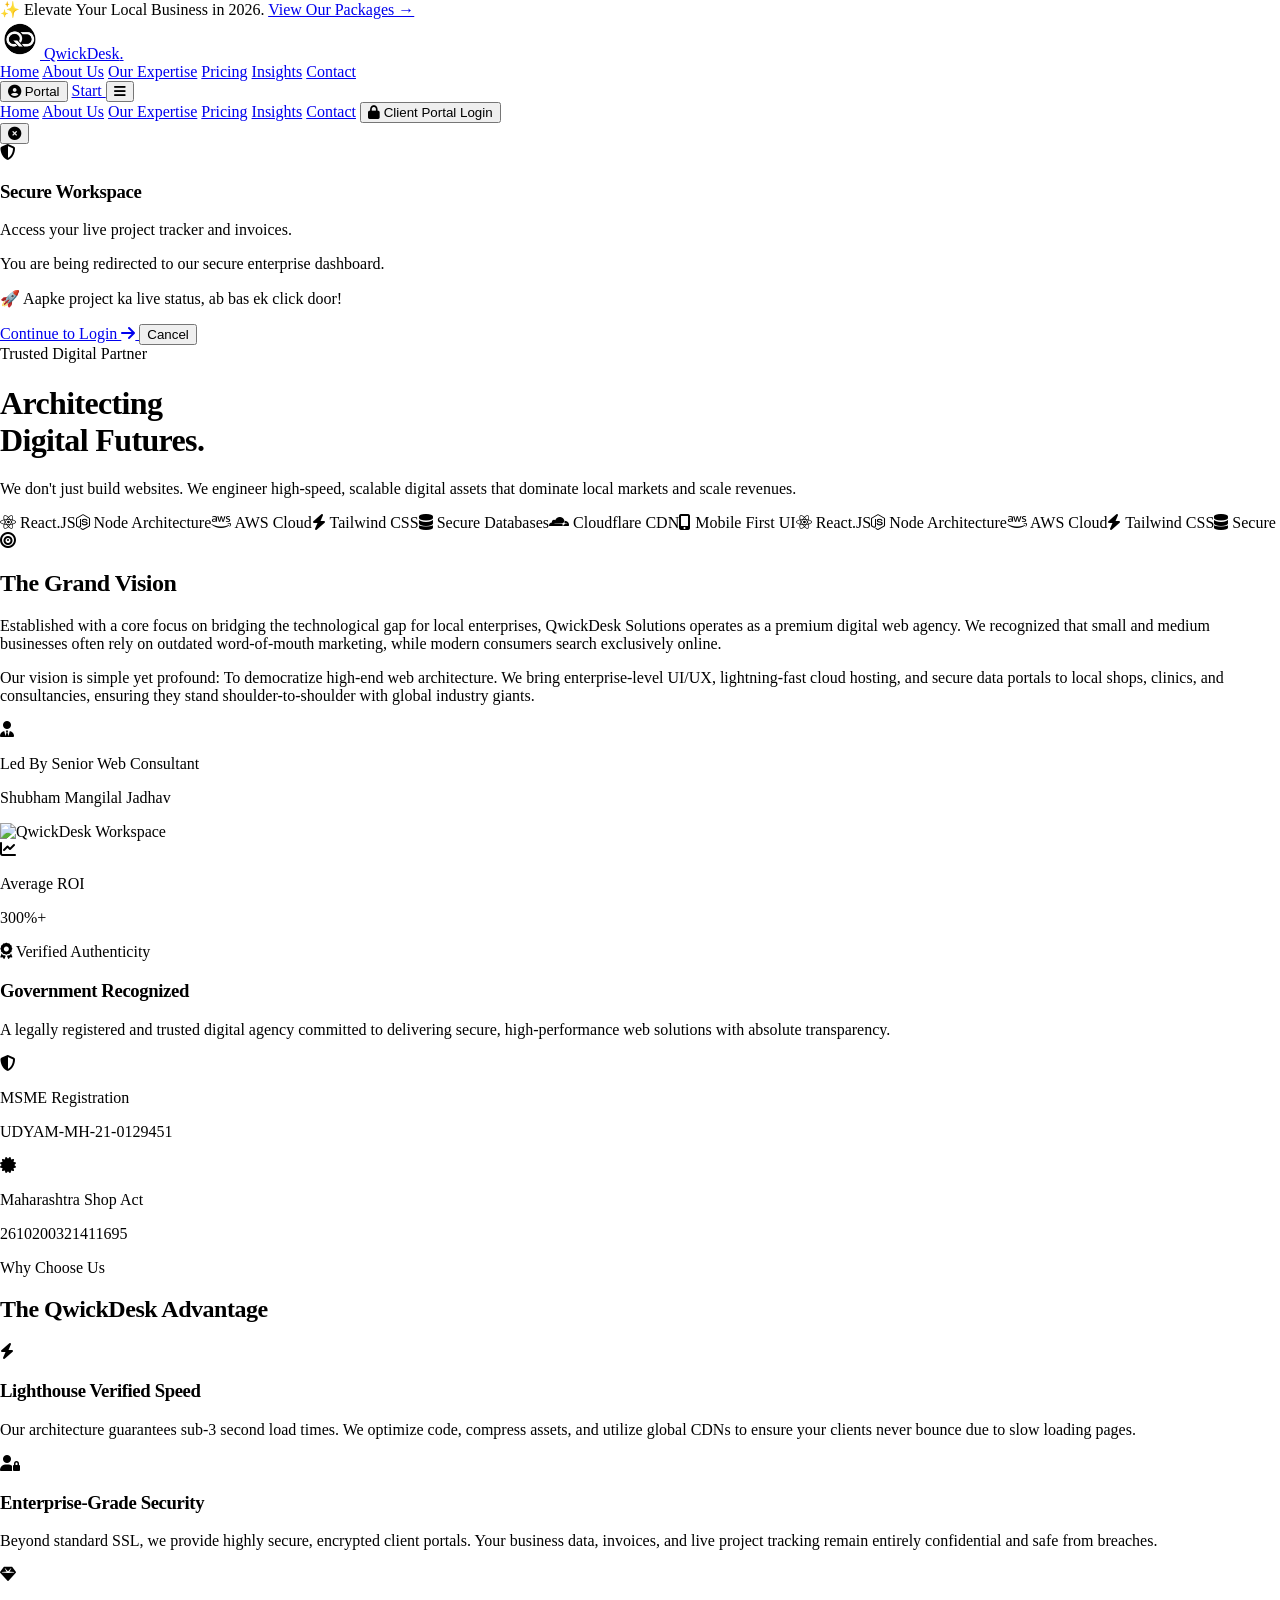
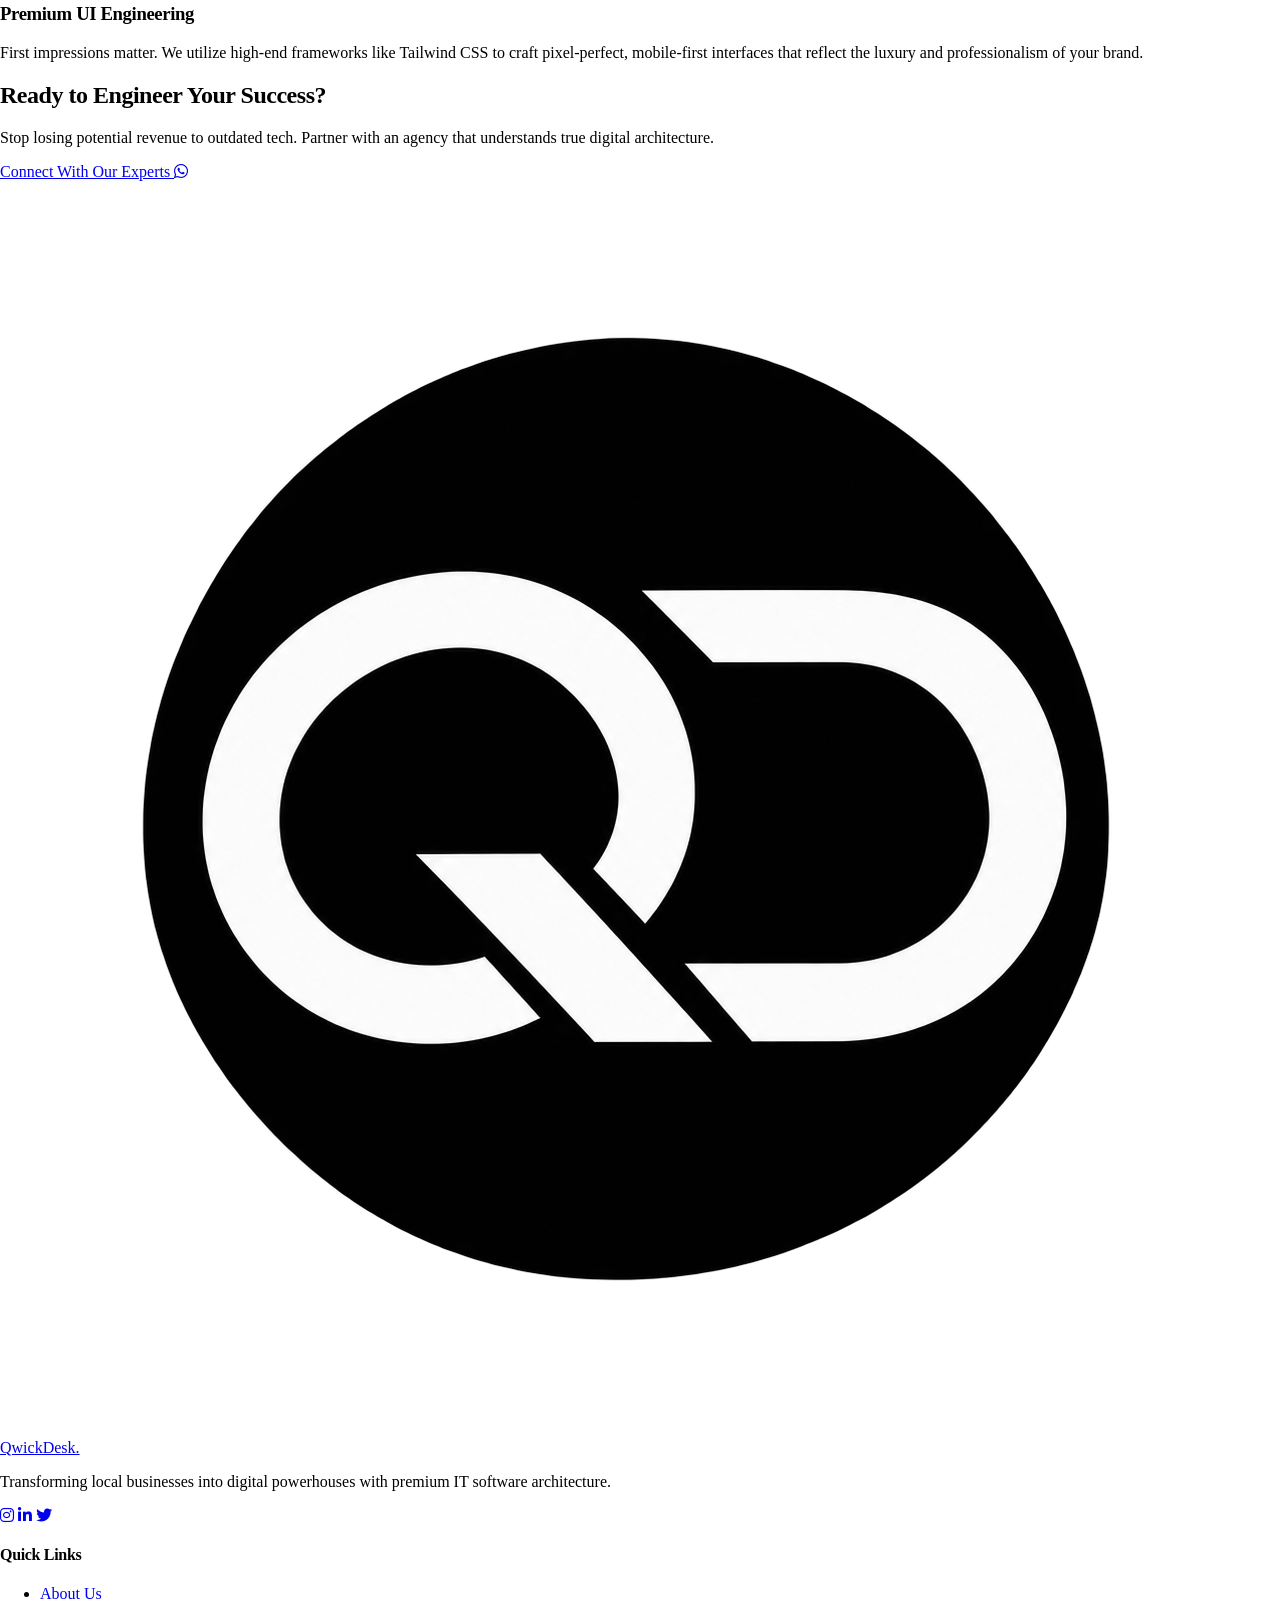
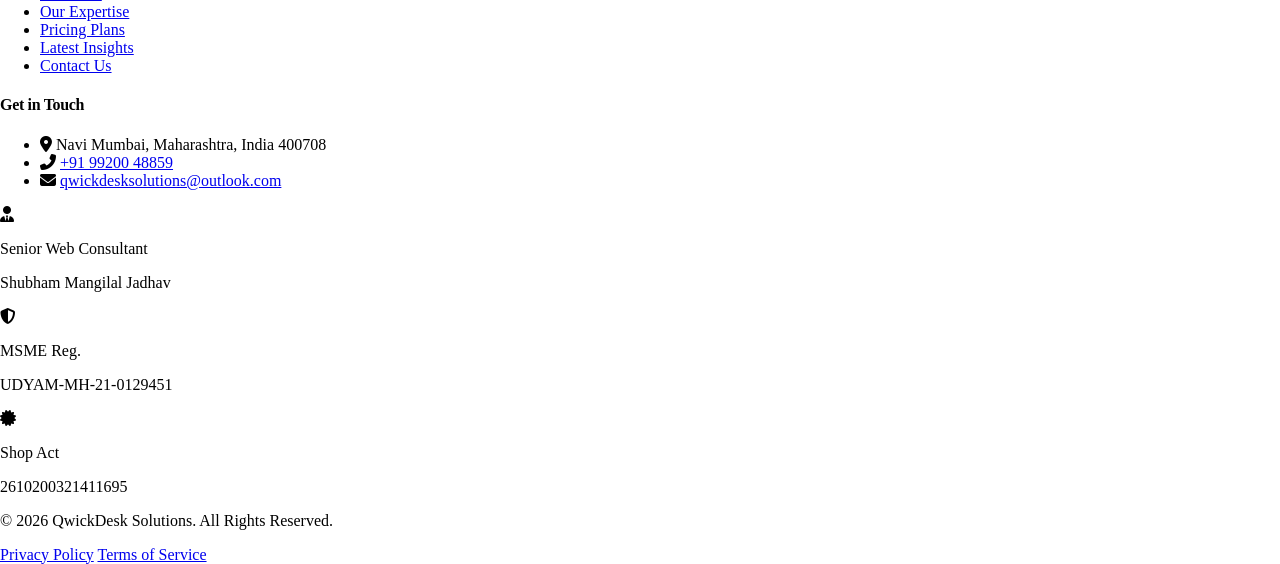
==== commit 296e7a46: "Update about.html" ====
--- a/about.html
+++ b/about.html
@@ -6,7 +6,7 @@
     <title>About Us | QwickDesk Solutions - Premium Web Agency</title>
     
     <!-- SEO & Meta Tags -->
-    <meta name="description" content="Learn about QwickDesk Solutions - An officially recognized IT Software Development Office empowering local businesses with high-speed digital architecture.">
+    <meta name="description" content="Learn about QwickDesk Solutions - A legally registered digital agency empowering local businesses with high-speed digital architecture.">
     <meta name="theme-color" content="#0f172a">
     
     <!-- Favicon -->
@@ -90,6 +90,7 @@
             <!-- Desktop Menu -->
             <div class="nav-menu hidden lg:flex items-center gap-8 font-semibold text-slate-600 text-sm">
                 <a href="index.html" class="hover:text-primary transition">Home</a>
+                <a href="about.html" class="active text-primary hover:text-primary-dark transition">About Us</a>
                 <a href="services.html" class="hover:text-primary transition">Our Expertise</a>
                 <a href="pricing.html" class="hover:text-primary transition">Pricing</a>
                 <a href="blogs.html" class="hover:text-primary transition">Insights</a>
@@ -114,6 +115,7 @@
     <!-- Mobile Menu Overlay -->
     <div class="mobile-menu-overlay fixed inset-0 bg-primary-dark/95 backdrop-blur-md z-40 hidden flex-col items-center justify-center gap-6 text-white text-xl font-bold">
         <a href="index.html">Home</a>
+        <a href="about.html">About Us</a>
         <a href="services.html">Our Expertise</a>
         <a href="pricing.html">Pricing</a>
         <a href="blogs.html">Insights</a>
@@ -161,13 +163,13 @@
         <div class="absolute bottom-0 left-0 w-[400px] h-[400px] bg-secondary/10 rounded-full blur-[80px] pointer-events-none animate-pulse delay-1000"></div>
         
         <div class="container mx-auto px-5 relative z-10 reveal-fade-up">
-            <span class="inline-block py-1.5 px-4 rounded-full bg-white/10 border border-white/20 text-secondary text-xs font-black tracking-[0.2em] uppercase mb-6 shadow-[0_0_15px_rgba(255,255,255,0.1)] backdrop-blur-md">Registered IT Software Development Office</span>
+            <span class="inline-block py-1.5 px-4 rounded-full bg-white/10 border border-white/20 text-secondary text-xs font-black tracking-[0.2em] uppercase mb-6 shadow-[0_0_15px_rgba(255,255,255,0.1)] backdrop-blur-md">Trusted Digital Partner</span>
             <h1 class="text-5xl md:text-7xl font-black text-white mb-6 tracking-tight leading-tight">Architecting <br class="hidden md:block"> <span class="text-transparent bg-clip-text bg-gradient-to-r from-white via-slate-200 to-slate-400">Digital Futures.</span></h1>
             <p class="text-slate-300 text-lg md:text-xl max-w-2xl mx-auto font-medium">We don't just build websites. We engineer high-speed, scalable digital assets that dominate local markets and scale revenues.</p>
         </div>
     </header>
 
-    <!-- 🌟 RUNNING TECHNOLOGY TICKER (Flashy Infinite Scroll) 🌟 -->
+    <!-- 🌟 RUNNING TECHNOLOGY TICKER 🌟 -->
     <div class="bg-primary-dark border-y border-white/10 py-4 overflow-hidden relative z-30 shadow-2xl">
         <div class="animate-marquee flex gap-12 items-center text-white/50 text-sm md:text-base font-bold uppercase tracking-widest whitespace-nowrap">
             <span><i class="fab fa-react text-secondary"></i> React.JS</span>
@@ -177,7 +179,7 @@
             <span><i class="fas fa-database text-secondary"></i> Secure Databases</span>
             <span><i class="fab fa-cloudflare text-secondary"></i> Cloudflare CDN</span>
             <span><i class="fas fa-mobile-alt text-secondary"></i> Mobile First UI</span>
-            <!-- Duplicate for infinite loop illusion -->
+            <!-- Duplicate for infinite loop -->
             <span><i class="fab fa-react text-secondary"></i> React.JS</span>
             <span><i class="fab fa-node-js text-secondary"></i> Node Architecture</span>
             <span><i class="fab fa-aws text-secondary"></i> AWS Cloud</span>
@@ -193,9 +195,7 @@
         <div class="container mx-auto px-5 max-w-6xl relative z-20"> 
             
             <!-- In-Depth Mission & Vision Layout -->
-            <div class="grid lg:grid-cols-12 gap-12 items-center mb-24">
-                
-                <!-- Left: Text Content -->
+            <div class="grid lg:grid-cols-12 gap-12 items-center mb-20">
                 <div class="lg:col-span-7 space-y-8 reveal-fade-right">
                     <div>
                         <div class="flex items-center gap-3 mb-4">
@@ -205,10 +205,10 @@
                             <h2 class="text-3xl font-black text-primary-dark">The Grand Vision</h2>
                         </div>
                         <p class="text-slate-600 text-lg leading-relaxed">
-                            Established with a core focus on bridging the technological gap for local enterprises, **QwickDesk Solutions** operates as a premium IT Software Development Office. We recognized that small and medium businesses often rely on outdated word-of-mouth marketing, while modern consumers search exclusively online. 
+                            Established with a core focus on bridging the technological gap for local enterprises, QwickDesk Solutions operates as a premium digital web agency. We recognized that small and medium businesses often rely on outdated word-of-mouth marketing, while modern consumers search exclusively online.
                         </p>
                         <p class="text-slate-600 text-lg leading-relaxed mt-4">
-                            Our vision is simple yet profound: **To democratize high-end web architecture.** We bring enterprise-level UI/UX, lightning-fast cloud hosting, and secure data portals to local shops, clinics, and consultancies, ensuring they stand shoulder-to-shoulder with global industry giants.
+                            Our vision is simple yet profound: To democratize high-end web architecture. We bring enterprise-level UI/UX, lightning-fast cloud hosting, and secure data portals to local shops, clinics, and consultancies, ensuring they stand shoulder-to-shoulder with global industry giants.
                         </p>
                     </div>
 
@@ -223,58 +223,59 @@
                     </div>
                 </div>
 
-                <!-- Right: Abstract/Premium Image Graphic -->
                 <div class="lg:col-span-5 relative reveal-fade-left">
                     <div class="absolute inset-0 bg-gradient-to-tr from-primary/30 to-secondary/30 rounded-[3rem] transform rotate-6 scale-105"></div>
                     <img src="https://images.unsplash.com/photo-1504384308090-c894fdcc538d?auto=format&fit=crop&w=800&q=80" alt="QwickDesk Workspace" class="relative rounded-[3rem] shadow-2xl w-full h-auto object-cover border-8 border-white z-10 animate-float-soft">
                     
-                    <!-- Floating Stat Badge -->
-                    <div class="absolute -bottom-8 -left-8 bg-white p-5 rounded-2xl shadow-2xl border border-slate-100 z-20 flex items-center gap-4">
-                        <div class="w-12 h-12 bg-green-100 rounded-full flex items-center justify-center text-green-600 text-xl">
+                    <div class="absolute -bottom-8 -left-4 sm:-left-8 bg-white p-4 sm:p-5 rounded-2xl shadow-2xl border border-slate-100 z-20 flex items-center gap-4">
+                        <div class="w-10 h-10 sm:w-12 sm:h-12 bg-green-100 rounded-full flex items-center justify-center text-green-600 text-lg sm:text-xl shrink-0">
                             <i class="fas fa-chart-line"></i>
                         </div>
                         <div>
-                            <p class="text-xs text-slate-500 font-bold uppercase">Average ROI</p>
-                            <p class="text-2xl font-black text-primary-dark">300%+</p>
-                        </div>
-                    </div>
-                </div>
-            </div>
-
-            <!-- 🌟 FLASHY TRUST BANNER (Government Certifications) 🌟 -->
-            <div class="mb-24 bg-gradient-to-br from-slate-900 via-primary-dark to-slate-900 rounded-[2.5rem] p-10 md:p-14 text-white shadow-2xl relative overflow-hidden reveal-fade-up border border-slate-700">
-                <!-- Background decorative elements -->
+                            <p class="text-[10px] sm:text-xs text-slate-500 font-bold uppercase">Average ROI</p>
+                            <p class="text-xl sm:text-2xl font-black text-primary-dark leading-none">300%+</p>
+                        </div>
+                    </div>
+                </div>
+            </div>
+
+            <!-- 🌟 FIXED FLASHY TRUST BANNER (New Text) 🌟 -->
+            <div class="mb-24 bg-gradient-to-br from-slate-900 via-primary-dark to-slate-900 rounded-[2.5rem] p-6 md:p-14 text-white shadow-2xl relative overflow-hidden reveal-fade-up border border-slate-700">
                 <div class="absolute top-[-50px] right-[-50px] w-64 h-64 bg-white/5 rounded-full blur-[40px]"></div>
                 <div class="absolute bottom-[-50px] left-[-50px] w-64 h-64 bg-secondary/10 rounded-full blur-[40px]"></div>
                 
-                <div class="text-center mb-12 relative z-10">
-                    <span class="inline-flex items-center justify-center gap-2 bg-secondary/20 text-secondary px-4 py-1.5 rounded-full font-bold tracking-widest uppercase text-sm mb-4 border border-secondary/30">
+                <div class="text-center mb-10 relative z-10">
+                    <span class="inline-flex items-center justify-center gap-2 bg-secondary/20 text-secondary px-4 py-1.5 rounded-full font-bold tracking-widest uppercase text-xs sm:text-sm mb-4 border border-secondary/30">
                         <i class="fas fa-award"></i> Verified Authenticity
                     </span>
-                    <h3 class="text-3xl md:text-5xl font-black tracking-tight">Government Recognized Agency</h3>
-                    <p class="mt-4 text-slate-300 font-medium">Operating under strict legal frameworks as a certified IT establishment in Navi Mumbai, Maharashtra.</p>
+                    <h3 class="text-2xl md:text-5xl font-black tracking-tight">Government Recognized</h3>
+                    
+                    <!-- Updated Text Here -->
+                    <p class="mt-3 text-slate-300 font-medium text-sm md:text-base max-w-lg mx-auto">
+                        A legally registered and trusted digital agency committed to delivering secure, high-performance web solutions with absolute transparency.
+                    </p>
                 </div>
                 
-                <div class="grid grid-cols-1 md:grid-cols-2 gap-8 relative z-10 max-w-4xl mx-auto">
-                    <!-- MSME Badge (Glowing) -->
-                    <div class="flex items-center gap-5 bg-slate-800/80 backdrop-blur-md p-6 rounded-3xl flashy-glow">
-                        <div class="w-16 h-16 rounded-2xl bg-gradient-to-br from-primary to-primary-dark flex items-center justify-center text-white shadow-inner shrink-0">
-                            <i class="fas fa-shield-alt text-3xl"></i>
-                        </div>
-                        <div>
-                            <p class="text-xs text-slate-400 font-bold uppercase tracking-widest mb-1">Ministry of MSME</p>
-                            <p class="text-lg sm:text-xl font-mono font-black text-white tracking-wider">UDYAM-MH-21-0129451</p>
+                <div class="grid grid-cols-1 md:grid-cols-2 gap-5 relative z-10 max-w-4xl mx-auto">
+                    <!-- MSME Badge (Responsive) -->
+                    <div class="flex items-center gap-4 bg-slate-800/80 backdrop-blur-md p-5 rounded-3xl flashy-glow border border-slate-600/50">
+                        <div class="w-14 h-14 md:w-16 md:h-16 rounded-2xl bg-gradient-to-br from-primary to-primary-dark flex items-center justify-center text-white shadow-inner shrink-0">
+                            <i class="fas fa-shield-alt text-2xl md:text-3xl"></i>
+                        </div>
+                        <div class="min-w-0 flex-1">
+                            <p class="text-[10px] md:text-xs text-slate-400 font-bold uppercase tracking-wider mb-1 truncate">MSME Registration</p>
+                            <p class="text-sm sm:text-base md:text-xl font-mono font-black text-white break-all leading-none">UDYAM-MH-21-0129451</p>
                         </div>
                     </div>
                     
-                    <!-- Shop Act Badge (Glowing) -->
-                    <div class="flex items-center gap-5 bg-slate-800/80 backdrop-blur-md p-6 rounded-3xl flashy-glow delay-75">
-                        <div class="w-16 h-16 rounded-2xl bg-gradient-to-br from-secondary to-amber-600 flex items-center justify-center text-white shadow-inner shrink-0">
-                            <i class="fas fa-certificate text-3xl"></i>
-                        </div>
-                        <div>
-                            <p class="text-xs text-slate-400 font-bold uppercase tracking-widest mb-1">Shop Act Intimation Receipt</p>
-                            <p class="text-lg sm:text-xl font-mono font-black text-white tracking-wider">2610200321411695</p>
+                    <!-- Shop Act Badge (Responsive) -->
+                    <div class="flex items-center gap-4 bg-slate-800/80 backdrop-blur-md p-5 rounded-3xl flashy-glow delay-75 border border-slate-600/50">
+                        <div class="w-14 h-14 md:w-16 md:h-16 rounded-2xl bg-gradient-to-br from-secondary to-amber-600 flex items-center justify-center text-white shadow-inner shrink-0">
+                            <i class="fas fa-certificate text-2xl md:text-3xl"></i>
+                        </div>
+                        <div class="min-w-0 flex-1">
+                            <p class="text-[10px] md:text-xs text-slate-400 font-bold uppercase tracking-wider mb-1 truncate">Maharashtra Shop Act</p>
+                            <p class="text-sm sm:text-base md:text-xl font-mono font-black text-white break-all leading-none">2610200321411695</p>
                         </div>
                     </div>
                 </div>
@@ -283,33 +284,33 @@
             <!-- In-Depth Core Values Grid -->
             <div class="text-center reveal-fade-up">
                 <span class="text-secondary font-bold tracking-widest uppercase text-sm">Why Choose Us</span>
-                <h2 class="text-4xl font-black text-primary-dark mt-2 mb-12">The QwickDesk Advantage</h2>
+                <h2 class="text-3xl md:text-4xl font-black text-primary-dark mt-2 mb-12">The QwickDesk Advantage</h2>
                 
-                <div class="grid grid-cols-1 md:grid-cols-3 gap-8">
+                <div class="grid grid-cols-1 md:grid-cols-3 gap-6 md:gap-8">
                     <!-- Value 1 -->
-                    <div class="bg-white p-10 rounded-[2rem] shadow-[0_8px_30px_rgb(0,0,0,0.04)] border border-slate-100 hover:-translate-y-2 hover:shadow-[0_20px_40px_rgb(0,0,0,0.08)] transition-all duration-300 text-left group">
-                        <div class="w-16 h-16 rounded-2xl bg-blue-50 text-blue-600 flex items-center justify-center text-3xl mb-6 group-hover:bg-blue-600 group-hover:text-white transition-colors duration-300">
+                    <div class="bg-white p-8 sm:p-10 rounded-[2rem] shadow-[0_8px_30px_rgb(0,0,0,0.04)] border border-slate-100 hover:-translate-y-2 hover:shadow-[0_20px_40px_rgb(0,0,0,0.08)] transition-all duration-300 text-left group">
+                        <div class="w-14 h-14 sm:w-16 sm:h-16 rounded-2xl bg-blue-50 text-blue-600 flex items-center justify-center text-2xl sm:text-3xl mb-6 group-hover:bg-blue-600 group-hover:text-white transition-colors duration-300">
                             <i class="fas fa-bolt"></i>
                         </div>
-                        <h3 class="text-2xl font-black text-primary-dark mb-4">Lighthouse Verified Speed</h3>
+                        <h3 class="text-xl sm:text-2xl font-black text-primary-dark mb-3 sm:mb-4">Lighthouse Verified Speed</h3>
                         <p class="text-slate-600 text-sm leading-relaxed">Our architecture guarantees sub-3 second load times. We optimize code, compress assets, and utilize global CDNs to ensure your clients never bounce due to slow loading pages.</p>
                     </div>
                     
                     <!-- Value 2 -->
-                    <div class="bg-white p-10 rounded-[2rem] shadow-[0_8px_30px_rgb(0,0,0,0.04)] border border-slate-100 hover:-translate-y-2 hover:shadow-[0_20px_40px_rgb(0,0,0,0.08)] transition-all duration-300 text-left group">
-                        <div class="w-16 h-16 rounded-2xl bg-green-50 text-green-600 flex items-center justify-center text-3xl mb-6 group-hover:bg-green-600 group-hover:text-white transition-colors duration-300">
+                    <div class="bg-white p-8 sm:p-10 rounded-[2rem] shadow-[0_8px_30px_rgb(0,0,0,0.04)] border border-slate-100 hover:-translate-y-2 hover:shadow-[0_20px_40px_rgb(0,0,0,0.08)] transition-all duration-300 text-left group">
+                        <div class="w-14 h-14 sm:w-16 sm:h-16 rounded-2xl bg-green-50 text-green-600 flex items-center justify-center text-2xl sm:text-3xl mb-6 group-hover:bg-green-600 group-hover:text-white transition-colors duration-300">
                             <i class="fas fa-user-lock"></i>
                         </div>
-                        <h3 class="text-2xl font-black text-primary-dark mb-4">Enterprise-Grade Security</h3>
+                        <h3 class="text-xl sm:text-2xl font-black text-primary-dark mb-3 sm:mb-4">Enterprise-Grade Security</h3>
                         <p class="text-slate-600 text-sm leading-relaxed">Beyond standard SSL, we provide highly secure, encrypted client portals. Your business data, invoices, and live project tracking remain entirely confidential and safe from breaches.</p>
                     </div>
                     
                     <!-- Value 3 -->
-                    <div class="bg-white p-10 rounded-[2rem] shadow-[0_8px_30px_rgb(0,0,0,0.04)] border border-slate-100 hover:-translate-y-2 hover:shadow-[0_20px_40px_rgb(0,0,0,0.08)] transition-all duration-300 text-left group">
-                        <div class="w-16 h-16 rounded-2xl bg-purple-50 text-purple-600 flex items-center justify-center text-3xl mb-6 group-hover:bg-purple-600 group-hover:text-white transition-colors duration-300">
+                    <div class="bg-white p-8 sm:p-10 rounded-[2rem] shadow-[0_8px_30px_rgb(0,0,0,0.04)] border border-slate-100 hover:-translate-y-2 hover:shadow-[0_20px_40px_rgb(0,0,0,0.08)] transition-all duration-300 text-left group">
+                        <div class="w-14 h-14 sm:w-16 sm:h-16 rounded-2xl bg-purple-50 text-purple-600 flex items-center justify-center text-2xl sm:text-3xl mb-6 group-hover:bg-purple-600 group-hover:text-white transition-colors duration-300">
                             <i class="fas fa-gem"></i>
                         </div>
-                        <h3 class="text-2xl font-black text-primary-dark mb-4">Premium UI Engineering</h3>
+                        <h3 class="text-xl sm:text-2xl font-black text-primary-dark mb-3 sm:mb-4">Premium UI Engineering</h3>
                         <p class="text-slate-600 text-sm leading-relaxed">First impressions matter. We utilize high-end frameworks like Tailwind CSS to craft pixel-perfect, mobile-first interfaces that reflect the luxury and professionalism of your brand.</p>
                     </div>
                 </div>
@@ -318,11 +319,11 @@
             <!-- Ultimate CTA Section -->
             <div class="mt-24 text-center reveal-fade-up relative">
                 <div class="absolute inset-0 bg-primary/5 rounded-[3rem] transform -skew-y-2"></div>
-                <div class="relative py-16 px-8">
-                    <h2 class="text-3xl md:text-5xl font-black text-primary-dark mb-6">Ready to Engineer Your Success?</h2>
-                    <p class="text-lg text-slate-600 mb-10 max-w-2xl mx-auto">Stop losing potential revenue to outdated tech. Partner with an agency that understands true digital architecture.</p>
-                    <a href="https://wa.me/919920048859" target="_blank" class="inline-flex items-center gap-3 bg-primary hover:bg-primary-dark text-white px-10 py-5 rounded-full font-black text-lg transition shadow-[0_10px_30px_rgba(64,96,235,0.4)] hover:shadow-[0_15px_40px_rgba(64,96,235,0.6)] transform hover:-translate-y-1">
-                        Connect With Our Experts <i class="fab fa-whatsapp text-2xl"></i>
+                <div class="relative py-12 sm:py-16 px-6 sm:px-8">
+                    <h2 class="text-3xl md:text-5xl font-black text-primary-dark mb-4 sm:mb-6">Ready to Engineer Your Success?</h2>
+                    <p class="text-base sm:text-lg text-slate-600 mb-8 sm:mb-10 max-w-2xl mx-auto">Stop losing potential revenue to outdated tech. Partner with an agency that understands true digital architecture.</p>
+                    <a href="https://wa.me/919920048859" target="_blank" class="inline-flex items-center justify-center gap-3 bg-primary hover:bg-primary-dark text-white px-8 sm:px-10 py-4 sm:py-5 rounded-full font-black text-base sm:text-lg transition shadow-[0_10px_30px_rgba(64,96,235,0.4)] hover:shadow-[0_15px_40px_rgba(64,96,235,0.6)] transform hover:-translate-y-1 w-full sm:w-auto">
+                        Connect With Our Experts <i class="fab fa-whatsapp text-xl sm:text-2xl"></i>
                     </a>
                 </div>
             </div>
@@ -348,6 +349,7 @@
                 <div>
                     <h4 class="text-white font-bold mb-4 uppercase tracking-wider text-sm">Quick Links</h4>
                     <ul class="space-y-3 text-sm">
+                        <li><a href="about.html" class="hover:text-secondary transition">About Us</a></li>
                         <li><a href="services.html" class="hover:text-secondary transition">Our Expertise</a></li>
                         <li><a href="pricing.html" class="hover:text-secondary transition">Pricing Plans</a></li>
                         <li><a href="blogs.html" class="hover:text-secondary transition">Latest Insights</a></li>
@@ -359,7 +361,7 @@
                     <ul class="space-y-4 text-sm">
                         <li class="flex items-start gap-3">
                             <i class="fas fa-map-marker-alt mt-1 text-secondary"></i>
-                            <span>Navi Mumbai, Thane, Maharashtra, India 400708</span>
+                            <span>Navi Mumbai, Maharashtra, India 400708</span>
                         </li>
                         <li class="flex items-center gap-3">
                             <i class="fas fa-phone-alt text-secondary"></i>
@@ -386,24 +388,22 @@
                 <div class="hidden lg:block w-px h-10 bg-slate-700"></div>
                 
                 <div class="flex flex-col sm:flex-row gap-6 w-full lg:w-auto">
-                    <!-- Footer Udyam -->
                     <div class="flex items-center gap-3">
                         <div class="w-10 h-10 rounded-full bg-slate-900 flex items-center justify-center text-secondary shadow-sm shrink-0">
                             <i class="fas fa-shield-alt"></i>
                         </div>
-                        <div>
-                            <p class="text-xs text-slate-500 font-bold uppercase tracking-widest">MSME Reg.</p>
-                            <p class="text-slate-300 font-semibold font-mono tracking-tight">UDYAM-MH-21-0129451</p>
-                        </div>
-                    </div>
-                    <!-- Footer Shop Act Updated with Exact Number -->
+                        <div class="min-w-0">
+                            <p class="text-[10px] sm:text-xs text-slate-500 font-bold uppercase tracking-widest">MSME Reg.</p>
+                            <p class="text-xs sm:text-sm text-slate-300 font-semibold font-mono tracking-tight break-all">UDYAM-MH-21-0129451</p>
+                        </div>
+                    </div>
                     <div class="flex items-center gap-3">
                         <div class="w-10 h-10 rounded-full bg-slate-900 flex items-center justify-center text-secondary shadow-sm shrink-0">
                             <i class="fas fa-certificate"></i>
                         </div>
-                        <div>
-                            <p class="text-xs text-slate-500 font-bold uppercase tracking-widest">Shop Act</p>
-                            <p class="text-slate-300 font-semibold font-mono tracking-tight">2610200321411695</p>
+                        <div class="min-w-0">
+                            <p class="text-[10px] sm:text-xs text-slate-500 font-bold uppercase tracking-widest">Shop Act</p>
+                            <p class="text-xs sm:text-sm text-slate-300 font-semibold font-mono tracking-tight break-all">2610200321411695</p>
                         </div>
                     </div>
                 </div>
@@ -421,7 +421,6 @@
 
     <!-- Scripts -->
     <script>
-        // Modal Logic
         function openLoginModal() {
             const modal = document.getElementById('loginModal');
             modal.classList.remove('hidden');
